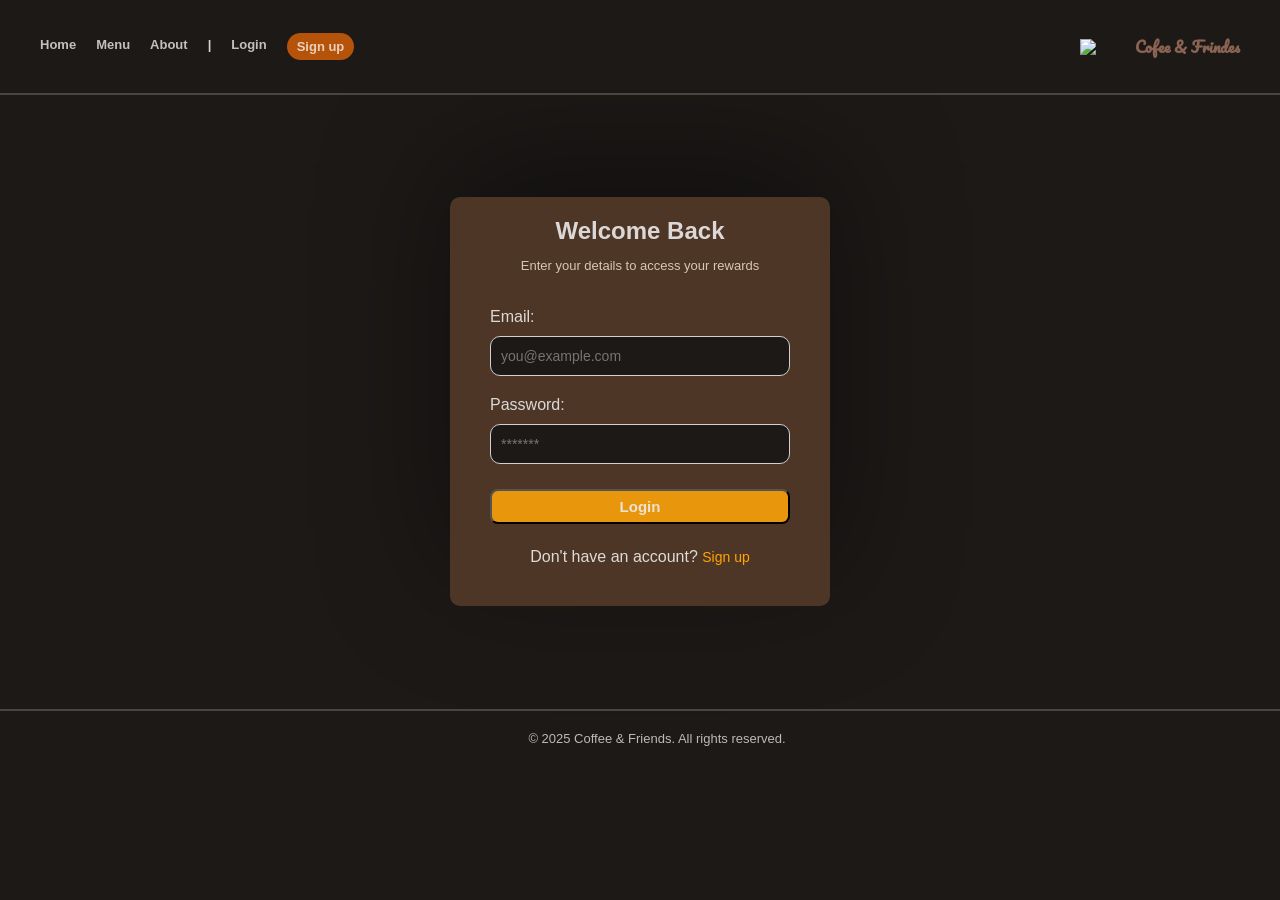
==== htdocs/login.html @ 013dc948 "Last Version" ====
<!DOCTYPE html>
<html lang="en">
  <head>
    <meta charset="UTF-8" />
    <meta name="viewport" content="width=device-width, initial-scale=1.0" />
    <title>Login</title>
    <link rel="icon" href="/media/logo.png" />
    <link href="https://fonts.googleapis.com/css2?family=Pacifico&display=swap" rel="stylesheet" />
    <link rel="stylesheet" href="../style/style.css" />
  </head>

  <body>
    <header class="top">
      <nav>
        <ul>
          <li class="one">
            <a href="/htdocs/index.html">Home</a>
          </li>
          <li class="one">
            <a href="/htdocs/Menu.html">Menu</a>
          </li>
          <li class="one">
            <a href="/htdocs/index.html">About</a>
          </li>
          <li class="one">|</li>
          <li class="one">
            <a href="/htdocs/login.html">Login</a>
          </li>
          <li class="sign">
            <a href="/htdocs/signup.html">Sign up</a>
          </li>
        </ul>
        <div class="logo-group">
          <img src="/media/logo.png" class="logo" />
          <div class="logo-cap">Cofee & Frindes</div>
        </div>
      </nav>
    </header>

    
  <div class="container1">
    <h2>Welcome Back</h2>
    <p class="form-cap">Enter your details to access your rewards</p>
    <form method="post" target="_blank">
      <label for="username1">Email:</label>
      <input id="username1" type="email" placeholder="you@example.com" required/>
      <label for="pass1">Password:</label>
      <input id="pass1" type="password" placeholder="*******" required/><br>
      <button id="btn1" type="submit"><b>Login</b></button>
    </form>Don't have an account?
    <a href="/htdocs/signup.html" class="signin-link" style="color : #FFA500"> Sign up </a>
  </div>

    <footer>
      <p>&copy; 2025 Coffee & Friends. All rights reserved.</p>
    </footer>
  </body>
</html>
---- style/style.css ----
/* ---All-by mora--- */
body {
    background-color: #1c1917;
    margin: 0;
    padding: 0;
    box-sizing: border-box;
    color: rgba(255, 255, 255, 0.815);
    font-family: Arial, Helvetica, sans-serif;
}

/* ---------------Navegation bar------------ */
.top {
    background-color: #1c1917;
    font-size: 13px;
    font-weight: bold;
    margin: 0;
    padding: 0;
    position: sticky;
    top: 0;
    z-index: 4;
    height: fit-content;
    border-bottom: solid 2px rgba(87, 83, 83, 0.767);
}

.top nav {
    display: flex;
    align-items: center;
    justify-content: space-between;
    padding: 20px 40px;
}

.top nav ul {
    list-style: none;
    display: flex;
    margin-left: 0;
    padding: 0;
    align-items: flex-start;
    gap: 20px;
}

.top nav ul li a {
    background-color: transparent;
    color: rgba(255, 255, 255, 0.729);
}

.top nav ul li.one a:hover {
    color: #b45309c9;
}

.top nav ul li.sign a:hover {
    color: white;
}

.top nav a {
    text-decoration: none;
    color: rgb(9, 8, 8);
}

/* Sign up */
.sign {
    border-radius: 20px;
    background-color: #b45309;
    padding: 6px 10px;
}

.one {
    margin-top: 4px;
}

.sign:hover {
    background-color: #f59e0b;
}

/* ------Logo----(-MoRa-)---- */
.logo-group {
    display: flex;
    align-items: center;
    gap: 0px;
}

.top img.logo {
    width: 55px;
    display: block;
    object-fit: cover;
    margin-right: 0;

}

.logo-cap {
    color: rgb(255, 255, 255);
    display: block;
    margin-left: 0px;
    padding: 0px;
    font-family: 'Pacifico', cursive;
    font-size: 15px;
    color: #8b6353;
}

.top img.logo:hover,
.logo-cap:hover {
    background-color: transparent;
    filter: brightness(1.4);
}

/* -------------------------------------------- */


/* ------------------Footer------(-MoRa-)-------------- */
footer {
    text-align: center;
    color: rgba(255, 255, 255, 0.7);
    font-size: small;
    margin: 20px auto;
    width: 100%;
    border-top: solid 2px rgba(87, 83, 83, 0.767);
}

footer p {
    text-align: center;
    margin: 20px auto;
    margin-left:34px;
    padding: 20px auto;
    background-color: transparent;
}

/* ---------------section1(home)----------------------------- */
.sec1-down{
    height: 100vh;          /* Full screen height */
    width: 100%;
    background: url('/media/backgroundd2.jpg') center/cover no-repeat;
    display: flex;
    justify-content: center;
    align-items: center;
    position: relative;
}
.center{
    text-align: center;
    line-height: 18px;
    width: 60%;
    margin-left: auto;
    margin-right: auto;
    padding: 20px;
    background-color: rgba(0,0,0,0.6);
    border-radius: 15px;
}
.span1{
    font-weight: bold;
    text-transform: uppercase;
    font-family: 'Times New Roman', Times, serif;
    font-size: 1.2rem;
    word-spacing: 0.5rem;
    color: #b45309;
}
.center-p3{
    line-height: 22px;
    font-family:Verdana, Geneva, Tahoma, sans-serif;
}

.sec1-down button {
  background-color: transparent;
  border-radius: 20px;
  padding: 10px;
  min-width: 100px;
  margin-top: 1rem;
  border: 1.4px solid rgba(255, 255, 255, 0.5);
  color: antiquewhite;
  cursor: pointer;
 
}
.bttn1 {
    margin-right: 30px;
    width: 100px;
    color: antiquewhite;
    margin-left: 4%;

}
.bttn2 {
    margin-right: 30px;
    width: 100px;
    color: antiquewhite;
}

.bttns {
    margin-left: 20%;
}

.bttn a {
    font-weight: bold;
    color: antiquewhite;
    text-decoration: none;
}
.bttn a:visited{
    font-weight: bold;
    color: antiquewhite;
}

.sec1-down button:hover {
  background-color: #b45309;
  border-radius: 18px;
  border: none;
}

/* ----------section2(About)---------- */
#page_three {
  padding: 4rem 2rem;
  background-color: #1c1917;
}

#page_three img {
  width: 100%;
  max-width: 400px;
  height: auto;
  margin: 2rem auto;
}

div.p2 {
  display: flex;
  /* flex-wrap: wrap; */
  justify-content: center;
}

div.parag {
  padding: 2rem;
  font-size: 1rem;
  color: aliceblue;
}

.date {
  color: #b45309;
  font-style: italic;
  font-size: 1.2rem;
}

div.ul2 {
  padding-top: 1rem;
  line-height: 2rem;
}
div.ul2 li {
  list-style: none;
}


.links {
  display: flex;
  flex-wrap: wrap;
  gap: 1rem;
  list-style: none;
  margin: 2rem auto;
  justify-content: center;
}

.links li {
  border-radius: 5px;
  background-color: #4b3e34;
  color: #f59e0b;
  width: 120px;
  height: 65px;
  display: flex;
  align-items: center;
  justify-content: center;
}

.links li.one pre {
    font-weight: bold;
    margin-left: 115%;
    padding-top: 30%;
}
.links li.two pre {
    font-weight: bold;
    margin-left: 75%;
    padding-top: 30%;
}
.links li.three pre {
    font-weight: bold;
    margin-left: 76%;
    padding-top: 30%;
}

.links li pre p {
  color: #e0cec7;
  font-size: 0.8rem;
  margin: 0;
}
.links li.two pre p {
  color: #e0cec7;
  font-size: 0.8rem;
  margin-left: 4%;
}
.links li.three pre p {
  color: #e0cec7;
  font-size: 0.8rem;
  margin-left: 4%;
}
/* -----------------social-buttons--------------- */
.social {
  display: flex;
  justify-content: center;
  gap: 4rem;
  margin: 2rem auto;
}

.apple, .git {
  border: none;
  width: 30px;
  cursor: pointer;
  transition: border 0.3s ease;
}

.apple:hover, .git:hover {
  border: 1.5px solid transparent;
}
/* --------------------------------------------------- */

/* ---------------------------Body-(Menu)----(-MoRa-)---------------- */
/* Menu caption */
.menu-cap {
    text-align: center;
    margin: 10px auto 30px;
    margin-top: 50px;
}

.menu-cap1 {
    margin-bottom: 15px;
    font-weight: bolder;
}

.menu-cap2 {
    font-family: 'Gill Sans', 'Gill Sans MT', Calibri, 'Trebuchet MS', sans-serif;
    font-weight: 100;
    font-size: 14px;
    color: rgb(214, 204, 186);
    margin-bottom: 50px;
}

/* Menu navbar */
.menu-nav {
    width: 70%;
    margin: 0 auto;
    padding: 5px;
    border: 1px solid rgba(150, 145, 138, 0.747);
    border-radius: 20px;
    text-align: center;
    justify-content: space-between;
    justify-content: center;
}

.menu-nav a {
    display: inline-block;
    padding: 6px;
    text-decoration: none;
    border: 1px solid white;
    border-radius: 15px;
    font-size: 13px;
    font-weight: bold;
    margin: 0 7%;
    color: rgba(255, 255, 255, 0.815);
    font-size: 15px;
}

.menu-nav a:hover {
    background-color: rgba(224, 183, 107, 0.842);
    color: #472d23;
}

/* Menu page */
.menu-page {
    width: 86%;
    margin: 20px auto;
    background-color: #2e2a28a6;
    border: 1px solid transparent;
    border-radius: 15px;
    padding: 10px 5px;
}

/* Products */
.sec-cap {
    background-color: transparent;
    text-align: left;
    margin-bottom: 15px;
    margin-top: 30px;
    margin-left: 10px;
    font-family:cursive;
}
/* --------products sections------- */
.menu-page section {
    text-align: center;
    width: 94%;
    height: 90%;
    background-color: rgba(26, 20, 20, 0.788);
    border-radius: 15px;
    padding: 15px;
    margin: 15px auto;
    display: flex;
    justify-content: center;
    gap: 15px 2%;
    flex-wrap: wrap;
}
/* ----------products cards--------- */
.product-card{
    background-color: #2e2a288f;
    border-radius: 10px;
    box-shadow: 0 4px 8px rgba(0, 0, 0, 0.1);
    width: 220px;
    padding: 20px;
    text-align: center;
    transition: transform 0.3s ease;
    flex-direction: column;
}
.product-card:hover{
    transform: translateY(-10px);
}
.product-card img{
    width: 100%;
    height:min-content;
    border-radius: 15px;
}
.product-card h3{
    margin: 10px 0;
    font-size: 20px;
    font-family:'Lucida Sans', 'Lucida Sans Regular', 'Lucida Grande', 'Lucida Sans Unicode', Geneva, Verdana, sans-serif;
}
.product-card .product-info{
    color: rgba(240, 217, 179, 0.808);
    font-size: 13px;
    font-family: 'Poppins', sans-serif;
}
.sec-cap{
    margin-bottom: 25px;
}
#sec-cap1{
    margin-top: 10px;
}
#sec-cap2, #sec-cap3{
    margin-top:70px;
}
.product-card .price{
    color: #cc740e;
    font-weight: bold;
}
.product-card button{
    background-color: #5c4d41;
    border-radius: 10px;
    padding: 8px;
    width: 80%;
    border: 1px solid #614f4285;
    color: #eaddd7;
    font-weight: bold;
}
.product-card button:hover{
    background-color: #5c4d4141;
    border-color:#eaddd7 ;
    cursor: pointer;
}
/* -------------------End of menu----------------------- */


/*-----------------LOGIN-and-SignUp----------------*/
.container1 {
      padding: 40px;
      border-radius: 10px;
      width: 300px;
      text-align: center;
      margin-left: auto;
      margin-right:auto ;
      background-color: #4e3626;
      box-shadow: 0 -35px 130px rgba(0, 0, 0, 0.4);
      margin-top: 8%;
      margin-bottom:8%;
}
.container1 h2{
    color:rgba(236, 235, 235, 0.897);
    margin-top: -20px;
    margin-bottom: 13px;
   font-family: 'Segoe UI', Tahoma, Geneva, Verdana, sans-serif;
}
.container1 .form-cap{
    font-size: small;
    color: rgb(214, 199, 180);
    margin-bottom: 35px;
}
.container1 label {
    display:block;
    color: rgba(236, 235, 235, 0.897);
    margin-bottom:10px;
    margin-right:600px;

}
/*Input fields*/
.container1 input {
    width: 100%;
    height: 40px;
    border-radius: 10px;
    box-sizing: border-box;
    padding: 10px;
    border: 1px solid #ccc;
    font-size: 14px;
    border: 1px solid #d1cfd1;
    background-color:#1c1917 ;
    color:rgba(236, 235, 235, 0.897);
    margin-bottom: 20px;
}
/*button*/
.container1 button {
  background-color: #e8970c;
  font-family: 'Gill Sans', 'Gill Sans MT', Calibri, 'Trebuchet MS', sans-serif;
  font-size: 15px;
  color: rgba(236, 235, 235, 0.897);
  width: 100%;
  height: 35px;
  margin-top: 5px;
  border-radius: 8px;
  margin-left: auto;
  margin-right: auto;
  margin-bottom: 15px;
}
.container1 button:hover {
  background-color: #c58008;
  cursor: pointer;
}
.signin-link {
  color:#ffaaaa;
  margin-top: 10px;
  display: inline-block; 
  text-decoration: none;
  font-size: 14px;
}
.signin-link:hover {
  text-decoration: underline;
}
/* ------------------------Finsh----------------------- */
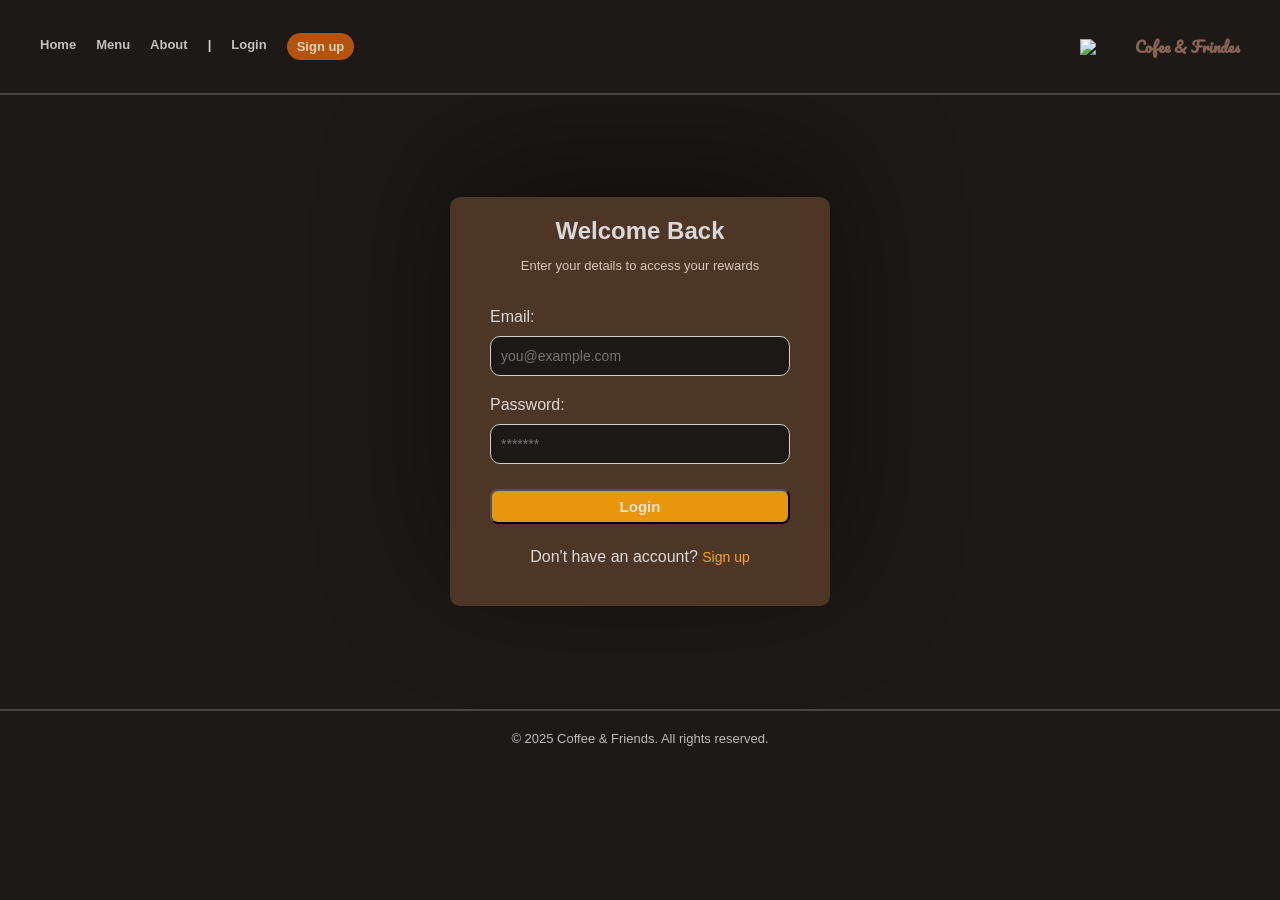
==== commit 5631145b: "Update and edit the project" ====
--- a/htdocs/login.html
+++ b/htdocs/login.html
@@ -4,7 +4,7 @@
     <meta charset="UTF-8" />
     <meta name="viewport" content="width=device-width, initial-scale=1.0" />
     <title>Login</title>
-    <link rel="icon" href="/media/logo.png" />
+    <link rel="icon" href="../media/logo.png" />
     <link href="https://fonts.googleapis.com/css2?family=Pacifico&display=swap" rel="stylesheet" />
     <link rel="stylesheet" href="../style/style.css" />
   </head>
@@ -14,24 +14,24 @@
       <nav>
         <ul>
           <li class="one">
-            <a href="/htdocs/index.html">Home</a>
+            <a href="../htdocs/index.html">Home</a>
           </li>
           <li class="one">
-            <a href="/htdocs/Menu.html">Menu</a>
+            <a href="Menu.html">Menu</a>
           </li>
           <li class="one">
-            <a href="/htdocs/index.html">About</a>
+            <a href="../index.html">About</a>
           </li>
           <li class="one">|</li>
           <li class="one">
-            <a href="/htdocs/login.html">Login</a>
+            <a href="login.html">Login</a>
           </li>
           <li class="sign">
-            <a href="/htdocs/signup.html">Sign up</a>
+            <a href="signup.html">Sign up</a>
           </li>
         </ul>
         <div class="logo-group">
-          <img src="/media/logo.png" class="logo" />
+          <img src="../media/logo.png" class="logo" />
           <div class="logo-cap">Cofee & Frindes</div>
         </div>
       </nav>
@@ -48,7 +48,7 @@
       <input id="pass1" type="password" placeholder="*******" required/><br>
       <button id="btn1" type="submit"><b>Login</b></button>
     </form>Don't have an account?
-    <a href="/htdocs/signup.html" class="signin-link" style="color : #FFA500"> Sign up </a>
+    <a href="signup.html" class="signin-link"> Sign up </a>
   </div>
 
     <footer>
--- a/style/style.css
+++ b/style/style.css
@@ -2,8 +2,7 @@
 body {
     background-color: #1c1917;
     margin: 0;
-    padding: 0;
-    box-sizing: border-box;
+    box-sizing: border-box; /*For eazy calcultation(width)*/
     color: rgba(255, 255, 255, 0.815);
     font-family: Arial, Helvetica, sans-serif;
 }
@@ -13,8 +12,6 @@
     background-color: #1c1917;
     font-size: 13px;
     font-weight: bold;
-    margin: 0;
-    padding: 0;
     position: sticky;
     top: 0;
     z-index: 4;
@@ -74,23 +71,14 @@
 /* ------Logo----(-MoRa-)---- */
 .logo-group {
     display: flex;
-    align-items: center;
-    gap: 0px;
+    align-items: center;  /*to make the photo and the cap on on line*/
 }
 
 .top img.logo {
     width: 55px;
-    display: block;
-    object-fit: cover;
-    margin-right: 0;
-
 }
 
 .logo-cap {
-    color: rgb(255, 255, 255);
-    display: block;
-    margin-left: 0px;
-    padding: 0px;
     font-family: 'Pacifico', cursive;
     font-size: 15px;
     color: #8b6353;
@@ -98,7 +86,6 @@
 
 .top img.logo:hover,
 .logo-cap:hover {
-    background-color: transparent;
     filter: brightness(1.4);
 }
 
@@ -111,27 +98,23 @@
     color: rgba(255, 255, 255, 0.7);
     font-size: small;
     margin: 20px auto;
-    width: 100%;
     border-top: solid 2px rgba(87, 83, 83, 0.767);
 }
 
 footer p {
     text-align: center;
     margin: 20px auto;
-    margin-left:34px;
     padding: 20px auto;
-    background-color: transparent;
 }
 
 /* ---------------section1(home)----------------------------- */
 .sec1-down{
     height: 100vh;          /* Full screen height */
     width: 100%;
-    background: url('/media/backgroundd2.jpg') center/cover no-repeat;
+    background: url('../media/backgroundd2.jpg') center/cover no-repeat;
     display: flex;
     justify-content: center;
     align-items: center;
-    position: relative;
 }
 .center{
     text-align: center;
@@ -160,25 +143,13 @@
   background-color: transparent;
   border-radius: 20px;
   padding: 10px;
-  min-width: 100px;
+  width: 100px;
   margin-top: 1rem;
   border: 1.4px solid rgba(255, 255, 255, 0.5);
   color: antiquewhite;
   cursor: pointer;
  
 }
-.bttn1 {
-    margin-right: 30px;
-    width: 100px;
-    color: antiquewhite;
-    margin-left: 4%;
-
-}
-.bttn2 {
-    margin-right: 30px;
-    width: 100px;
-    color: antiquewhite;
-}
 
 .bttns {
     margin-left: 20%;
@@ -215,7 +186,6 @@
 
 div.p2 {
   display: flex;
-  /* flex-wrap: wrap; */
   justify-content: center;
 }
 
@@ -303,11 +273,11 @@
   border: none;
   width: 30px;
   cursor: pointer;
-  transition: border 0.3s ease;
 }
 
 .apple:hover, .git:hover {
-  border: 1.5px solid transparent;
+  background-color: #37585680;
+  border-radius: 5px;
 }
 /* --------------------------------------------------- */
 
@@ -315,8 +285,7 @@
 /* Menu caption */
 .menu-cap {
     text-align: center;
-    margin: 10px auto 30px;
-    margin-top: 50px;
+    margin: 50px auto 30px;
 }
 
 .menu-cap1 {
@@ -334,25 +303,23 @@
 
 /* Menu navbar */
 .menu-nav {
+    display: flex;
     width: 70%;
     margin: 0 auto;
-    padding: 5px;
+    padding: 5px 0;
+    gap: 15%;
     border: 1px solid rgba(150, 145, 138, 0.747);
     border-radius: 20px;
-    text-align: center;
-    justify-content: space-between;
     justify-content: center;
 }
 
 .menu-nav a {
-    display: inline-block;
     padding: 6px;
     text-decoration: none;
     border: 1px solid white;
     border-radius: 15px;
     font-size: 13px;
     font-weight: bold;
-    margin: 0 7%;
     color: rgba(255, 255, 255, 0.815);
     font-size: 15px;
 }
@@ -374,24 +341,21 @@
 
 /* Products */
 .sec-cap {
-    background-color: transparent;
     text-align: left;
-    margin-bottom: 15px;
+    margin-bottom: 25px;
     margin-top: 30px;
     margin-left: 10px;
     font-family:cursive;
 }
 /* --------products sections------- */
 .menu-page section {
-    text-align: center;
+    display: flex;
+    justify-content: center;
     width: 94%;
-    height: 90%;
     background-color: rgba(26, 20, 20, 0.788);
     border-radius: 15px;
     padding: 15px;
     margin: 15px auto;
-    display: flex;
-    justify-content: center;
     gap: 15px 2%;
     flex-wrap: wrap;
 }
@@ -404,7 +368,6 @@
     padding: 20px;
     text-align: center;
     transition: transform 0.3s ease;
-    flex-direction: column;
 }
 .product-card:hover{
     transform: translateY(-10px);
@@ -423,9 +386,6 @@
     color: rgba(240, 217, 179, 0.808);
     font-size: 13px;
     font-family: 'Poppins', sans-serif;
-}
-.sec-cap{
-    margin-bottom: 25px;
 }
 #sec-cap1{
     margin-top: 10px;
@@ -482,8 +442,7 @@
     display:block;
     color: rgba(236, 235, 235, 0.897);
     margin-bottom:10px;
-    margin-right:600px;
-
+    text-align: left;
 }
 /*Input fields*/
 .container1 input {
@@ -518,7 +477,7 @@
   cursor: pointer;
 }
 .signin-link {
-  color:#ffaaaa;
+  color:#FFA500;
   margin-top: 10px;
   display: inline-block; 
   text-decoration: none;
@@ -530,3 +489,4 @@
 /* ------------------------Finsh----------------------- */
 
 
+=
